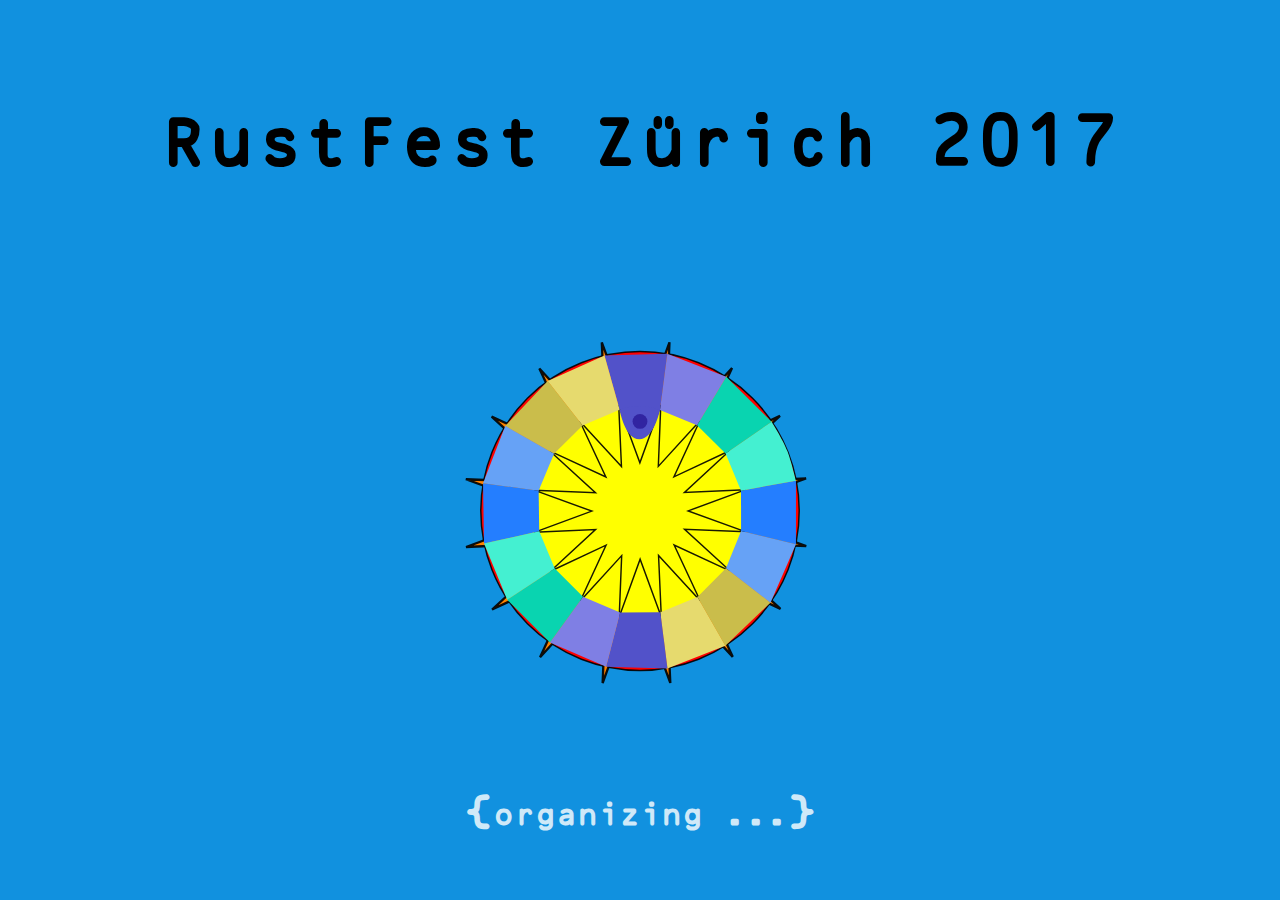
==== index.html @ 5175fd46 "Initialer Commit" ====
<html>
    <head>
        <meta charset="utf-8" />
        <title>RustFest Zürich 2017</title>
        <style>
            @font-face { font-family: "ocrb"; src: url("OCRB.ttf"); }
            html, body { display: flex; padding: 6px; background: #1191df; font-family: 'ocrb'; -webkit-hyphens: auto; -moz-hyphens: auto; -ms-hyphens: auto; hyphens: auto; overflow-wrap: break-word; }

            h1 { font-size: 66px; }
            img { width: 256px; min-width: 32%; }


            .centering { position: absolute; top: 0px; left: 0px; right: 0px; bottom: 0px;
               display: flex; flex-direction: column;
            align-items: center; align-content: center; justify-content: space-around; }
        </style>
        <meta name="viewport" content="width=device-width, initial-scale=1.0, minimum-scale=1.0, maximum-scale=1.0, user-scalable=no"/>
    </head>
    <body class="centering">
        <h1>RustFest Zürich 2017</h1>
        <img src="Logo.svg" />

        <div class="loader">
            <span>{</span><div class="text">organizing ...</div><span>}</span>
        </div>

        <style>
.loader {
  color: #fff;

  font-family: 'ocrb', monospace;
  font-weight: bold;
  font-size: 42px;

  opacity: 0.8;

}
.loader  span {
    display: inline-block;
    animation: pulse 0.8s alternate infinite ease-in-out;

  }
.loader  :last-child {
      animation-delay: 0.8s;
    }

.loader  .text { display: inline; font-size: 0.7em; vertical-align: middle; }

@keyframes pulse {
  to {
    transform: scale(0.8);
    opacity: 0.5;
  }
}
        </style>
    </body>
</html>
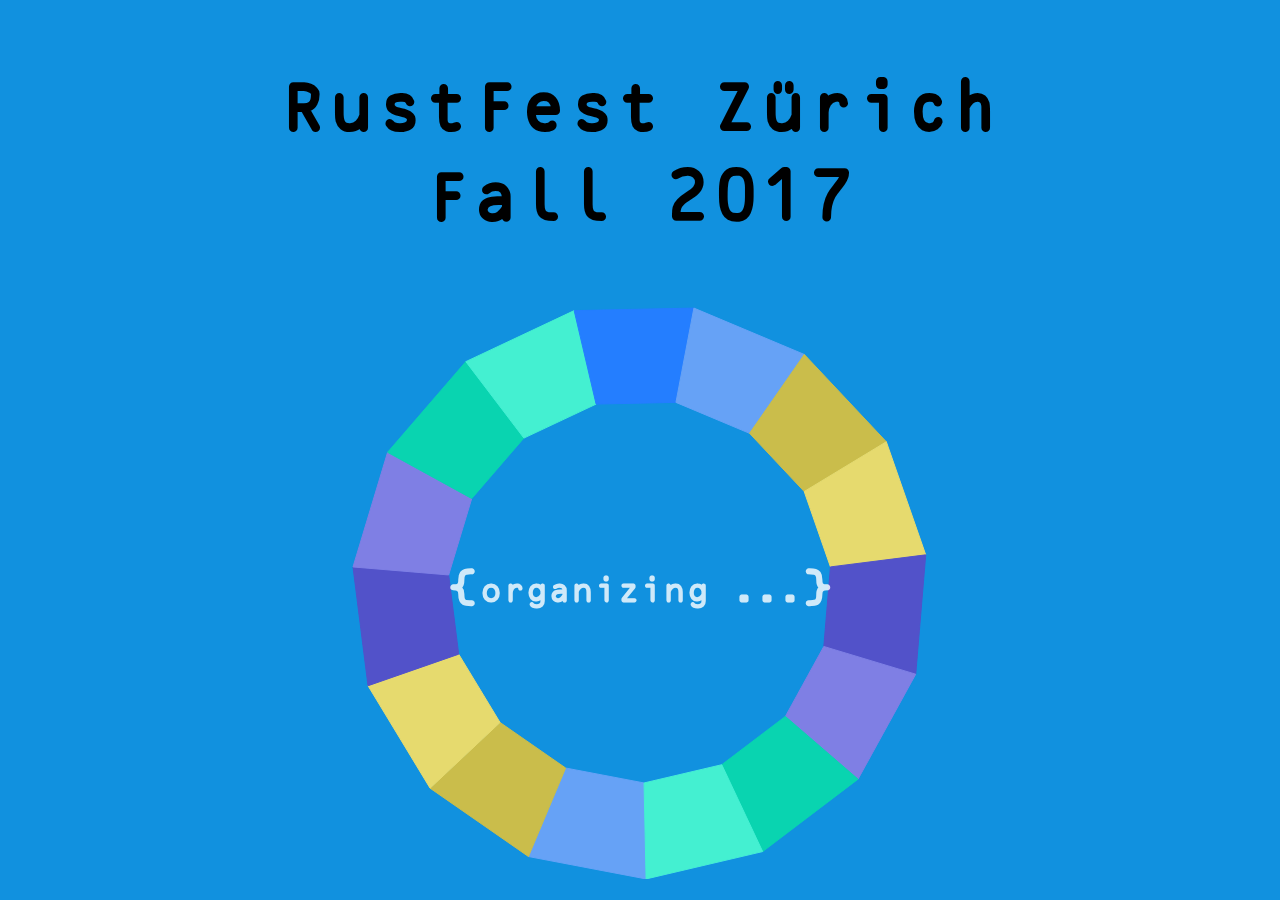
==== commit f7150ca0: "Add animated Logo" ====
--- a/index.html
+++ b/index.html
@@ -6,38 +6,65 @@
             @font-face { font-family: "ocrb"; src: url("OCRB.ttf"); }
             html, body { display: flex; padding: 6px; background: #1191df; font-family: 'ocrb'; -webkit-hyphens: auto; -moz-hyphens: auto; -ms-hyphens: auto; hyphens: auto; overflow-wrap: break-word; }
 
-            h1 { font-size: 66px; }
+            html { font-size: 66px; }
+            @media screen and (max-width: 640px) {
+                html { font-size: 42px; }
+            }
+            @media screen and (max-width: 480px) {
+                html { font-size: 36px; }
+            }
+
+            h1 { font-size: 1rem; text-align: center; }
             img { width: 256px; min-width: 32%; }
 
 
             .centering { position: absolute; top: 0px; left: 0px; right: 0px; bottom: 0px;
                display: flex; flex-direction: column;
             align-items: center; align-content: center; justify-content: space-around; }
+
+
+            #overlayed_organizing {
+                position: relative;
+                width: 80%; height: 66%;
+            }
+            canvas { width: 100%; height: 100%; }
+            #centered_overlay {
+                position: absolute;
+                top: calc(50% - 42px); bottom: calc(50% - 42px);
+                left: 0px; right: 0px;
+            }
         </style>
-        <meta name="viewport" content="width=device-width, initial-scale=1.0, minimum-scale=1.0, maximum-scale=1.0, user-scalable=no"/>
+        <meta name="viewport" content="width=device-width, initial-scale=1.0, minimum-scale=0.7, maximum-scale=2.0, user-scalable=yes"/>
     </head>
     <body class="centering">
-        <h1>RustFest Zürich 2017</h1>
-        <img src="Logo.svg" />
+        <h1>RustFest Zürich <br> Fall 2017</h1>
 
-        <div class="loader">
-            <span>{</span><div class="text">organizing ...</div><span>}</span>
+        <div id="overlayed_organizing">
+            <canvas></canvas>
+
+            <div id="centered_overlay" class="centering">
+                <div class="loader">
+                    <span>{</span><div class="text">organizing ...</div><span>}</span>
+                </div>
+            </div>
         </div>
 
+
+        <!-- Bottom animation -->
         <style>
 .loader {
   color: #fff;
 
   font-family: 'ocrb', monospace;
   font-weight: bold;
-  font-size: 42px;
+  font-size: 0.7rem;
 
   opacity: 0.8;
 
 }
 .loader  span {
     display: inline-block;
-    animation: pulse 0.8s alternate infinite ease-in-out;
+    animation: pulse 0.8s alternate infinite ease-in-   ;
 
   }
 .loader  :last-child {
@@ -53,5 +80,9 @@
   }
 }
         </style>
+        <script src="logo_renderer.js"></script>
+        <script>
+            let logo = new LogoRenderer('canvas');
+        </script>
     </body>
 </html>
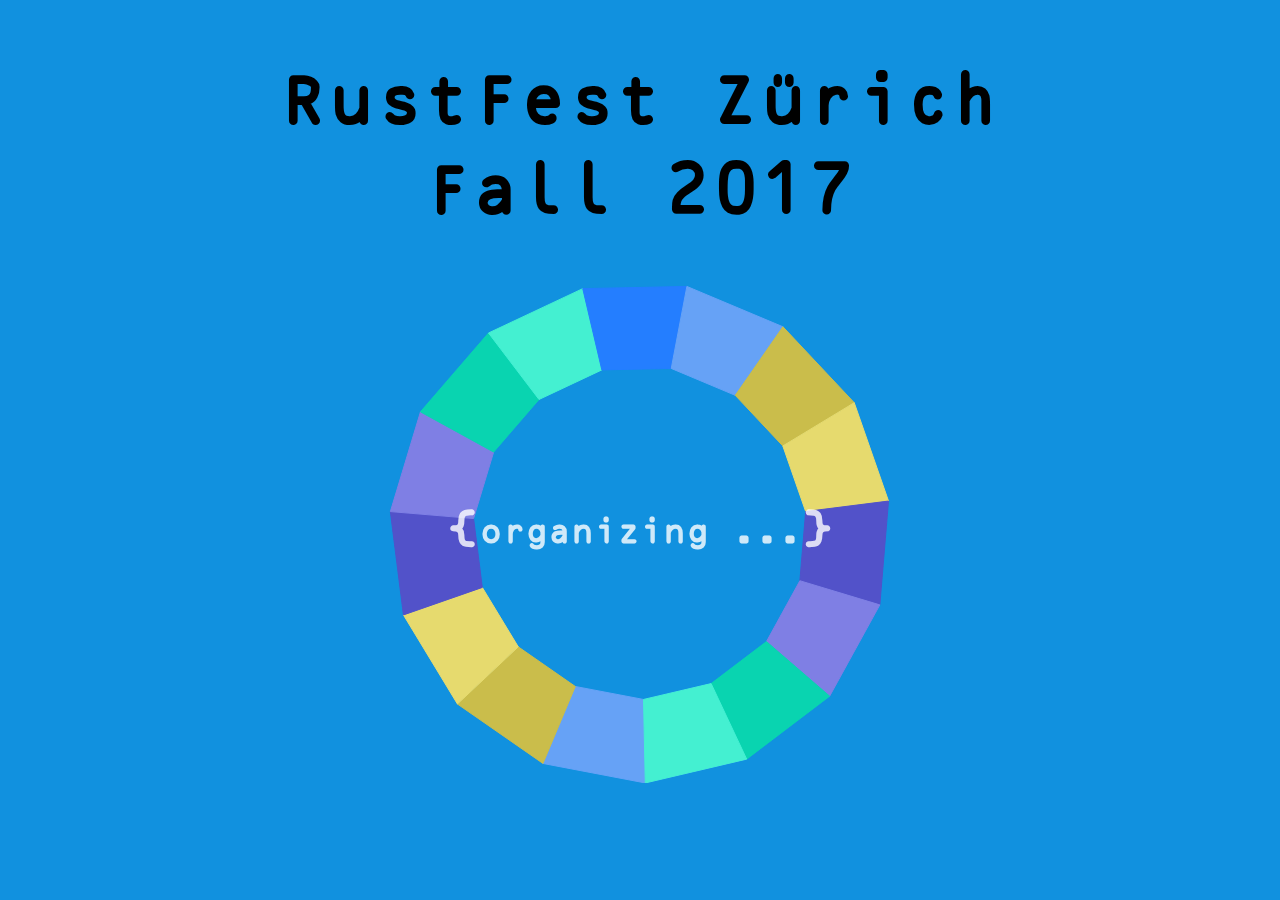
==== commit 7824e7cb: "Fix top outflow" ====
--- a/index.html
+++ b/index.html
@@ -4,7 +4,7 @@
         <title>RustFest Zürich 2017</title>
         <style>
             @font-face { font-family: "ocrb"; src: url("OCRB.ttf"); }
-            html, body { display: flex; padding: 6px; background: #1191df; font-family: 'ocrb'; -webkit-hyphens: auto; -moz-hyphens: auto; -ms-hyphens: auto; hyphens: auto; overflow-wrap: break-word; }
+            html, body { display: flex; padding: 6px; background: #1191df; font-family: 'ocrb'; -webkit-hyphens: auto; -moz-hyphens: auto; -ms-hyphens: auto; hyphens: auto; overflow-wrap: break-word; min-height: min-content; }
 
             html { font-size: 66px; }
             @media screen and (max-width: 640px) {
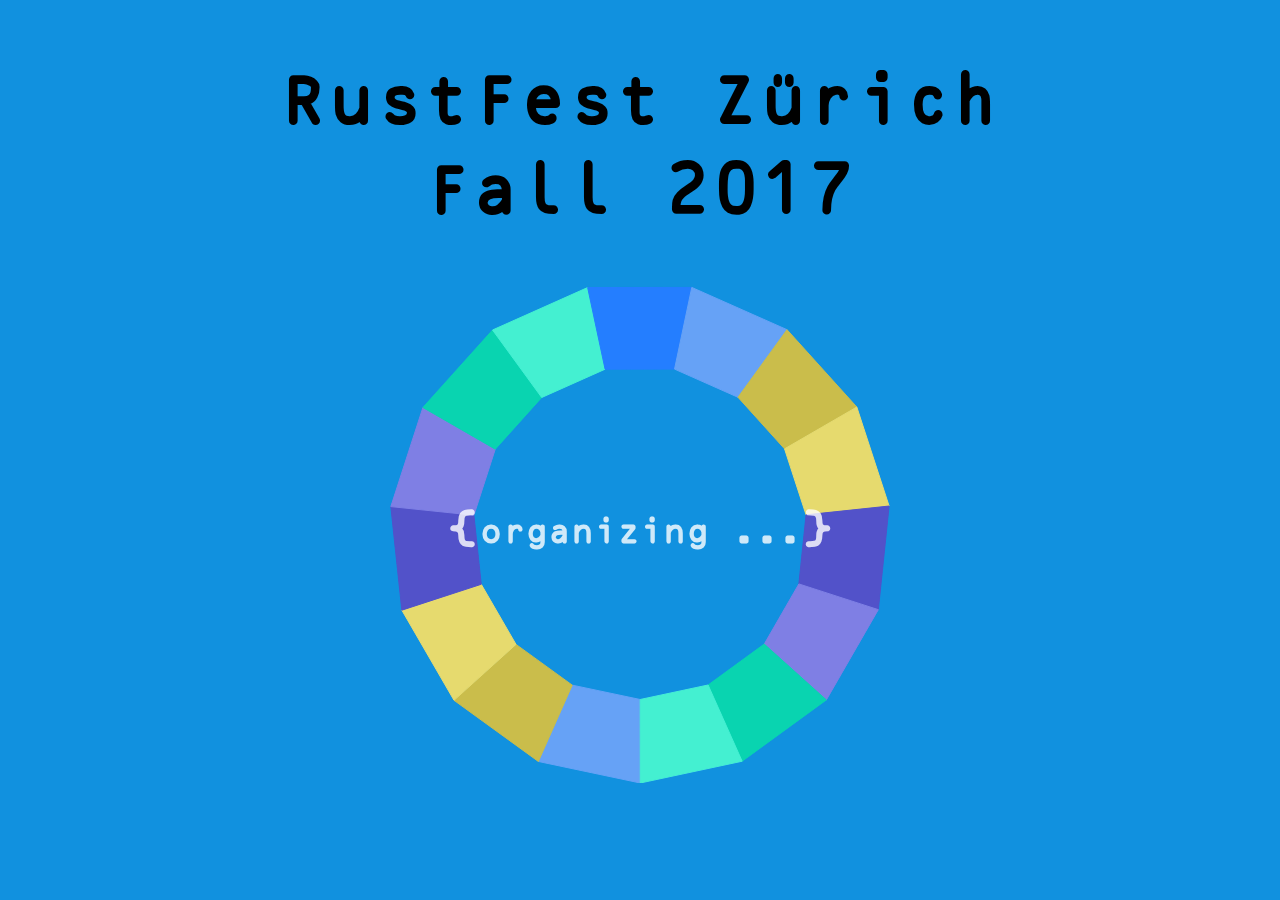
==== commit befafb79: "Fix CSS animation" ====
--- a/index.html
+++ b/index.html
@@ -64,12 +64,9 @@
 }
 .loader  span {
     display: inline-block;
-    animation: pulse 0.8s alternate infinite ease-in-   ;
-
-  }
-.loader  :last-child {
-      animation-delay: 0.8s;
-    }
+    animation: pulse 0.8s alternate infinite ease-in-out;
+}
+.loader  :last-child { animation-delay: 0.8s; }
 
 .loader  .text { display: inline; font-size: 0.7em; vertical-align: middle; }
 
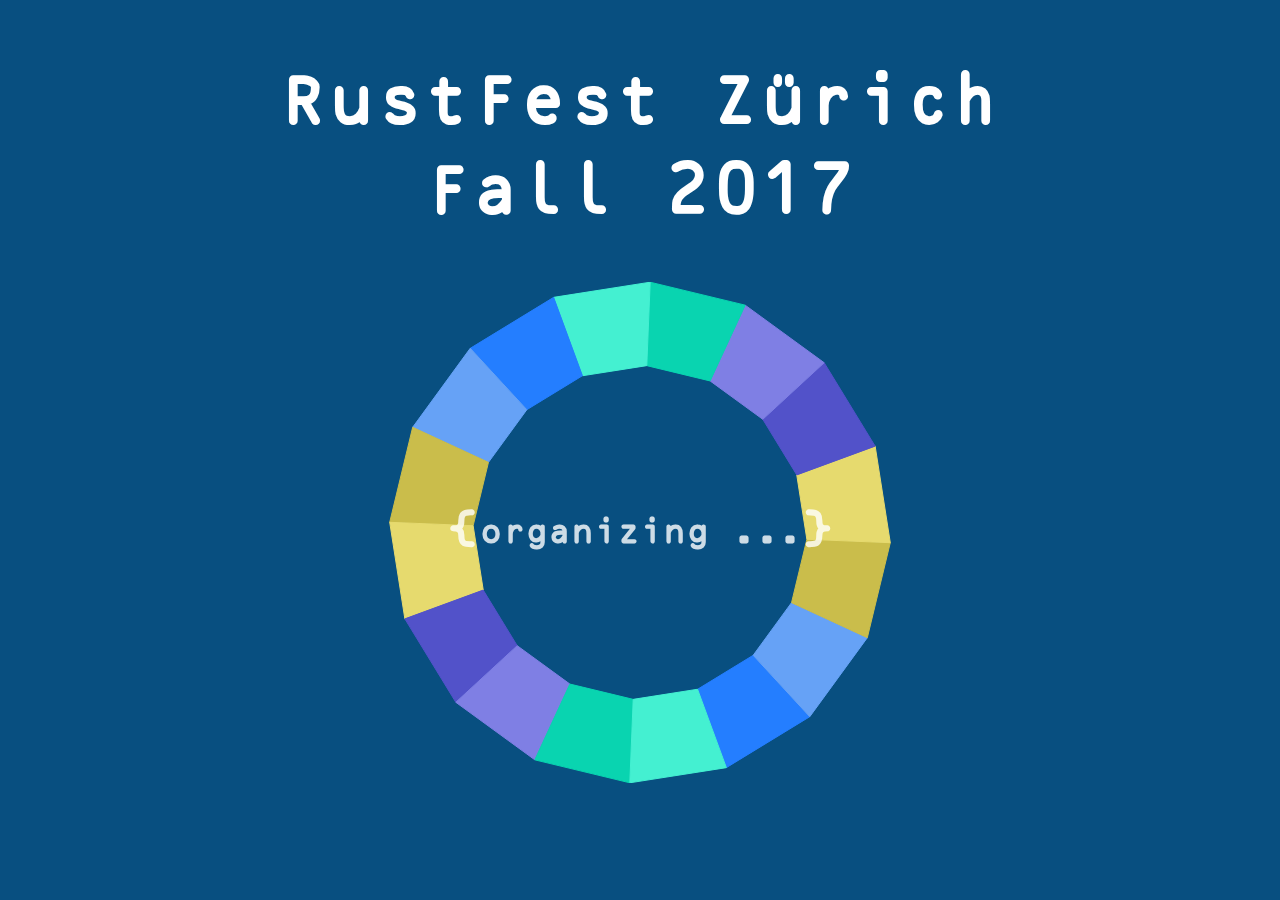
==== commit 9869a2a3: "use better readable colours" ====
--- a/index.html
+++ b/index.html
@@ -4,7 +4,7 @@
         <title>RustFest Zürich 2017</title>
         <style>
             @font-face { font-family: "ocrb"; src: url("OCRB.ttf"); }
-            html, body { display: flex; padding: 6px; background: #1191df; font-family: 'ocrb'; -webkit-hyphens: auto; -moz-hyphens: auto; -ms-hyphens: auto; hyphens: auto; overflow-wrap: break-word; min-height: min-content; }
+            html, body { display: flex; padding: 6px; background: #084f80 /* #084788 */; font-family: 'ocrb'; -webkit-hyphens: auto; -moz-hyphens: auto; -ms-hyphens: auto; hyphens: auto; overflow-wrap: break-word; min-height: min-content; }
 
             html { font-size: 66px; }
             @media screen and (max-width: 640px) {
@@ -14,7 +14,7 @@
                 html { font-size: 36px; }
             }
 
-            h1 { font-size: 1rem; text-align: center; }
+            h1 { color: #fff; font-size: 1rem; text-align: center; }
             img { width: 256px; min-width: 32%; }
 
 
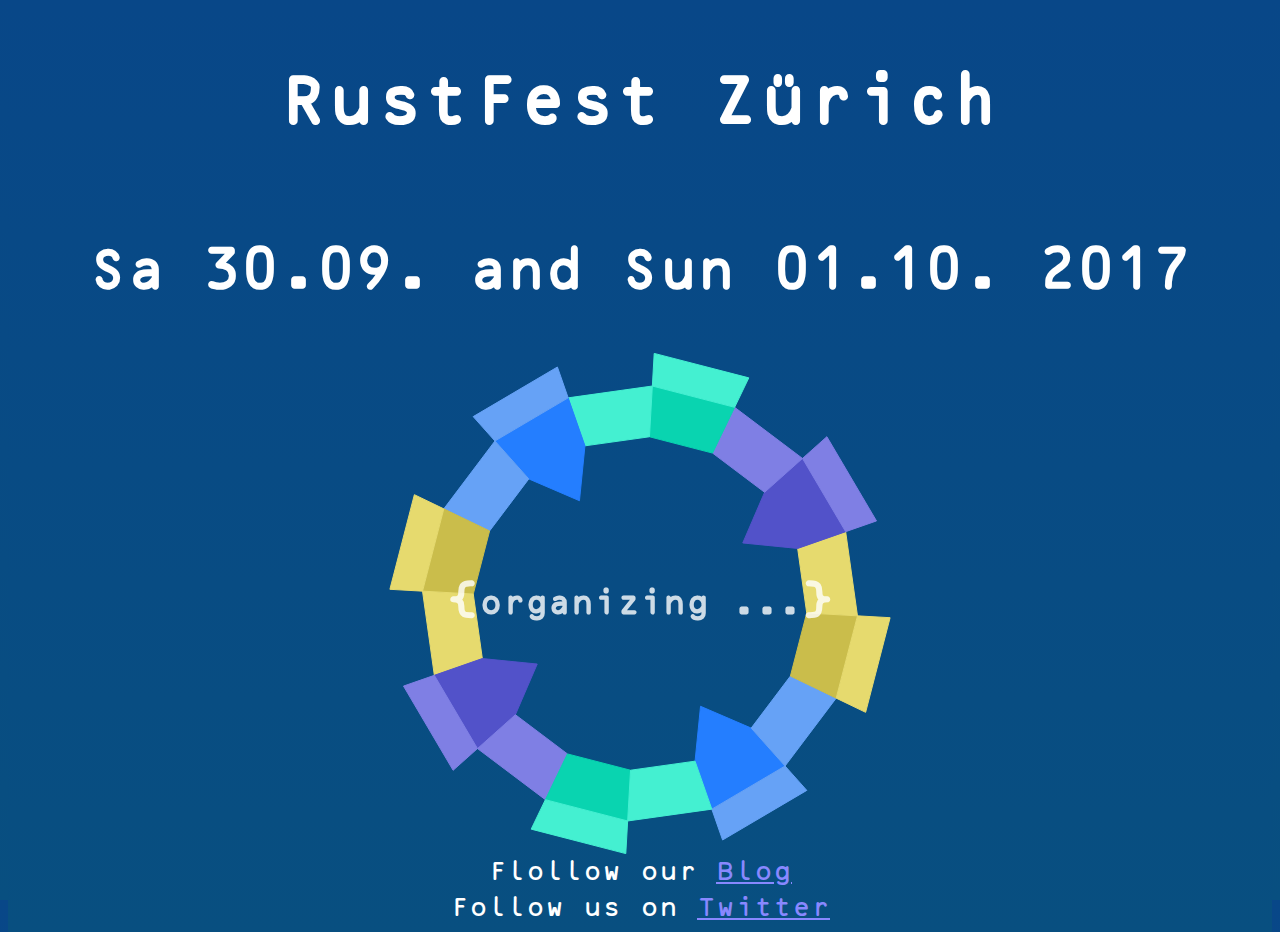
==== commit e0d219b3: "Publish the date" ====
--- a/index.html
+++ b/index.html
@@ -1,10 +1,10 @@
 <html>
     <head>
         <meta charset="utf-8" />
-        <title>RustFest Zürich 2017</title>
+        <title>RustFest Zürich 2017-09-30</title>
         <style>
             @font-face { font-family: "ocrb"; src: url("OCRB.ttf"); }
-            html, body { display: flex; padding: 6px; background: #084f80 /* #084788 */; font-family: 'ocrb'; -webkit-hyphens: auto; -moz-hyphens: auto; -ms-hyphens: auto; hyphens: auto; overflow-wrap: break-word; min-height: min-content; }
+            html, body { display: flex; padding: 6px; background: #084f80 /* #084788 */; background: linear-gradient( 0deg, #084f80, #084788 ); font-family: 'ocrb'; -webkit-hyphens: auto; -moz-hyphens: auto; -ms-hyphens: auto; hyphens: auto; overflow-wrap: break-word; min-height: min-content; }
 
             html { font-size: 66px; }
             @media screen and (max-width: 640px) {
@@ -14,8 +14,14 @@
                 html { font-size: 36px; }
             }
 
-            h1 { color: #fff; font-size: 1rem; text-align: center; }
+            h1, h2, h3, div { color: #fff; text-align: center; }
+            h1 { font-size: 1rem; }
+            h2 { font-size: 0.8rem; }
+            h3 { font-size: 0.7rem; }
+            div { font-size: 0.4rem; }
             img { width: 256px; min-width: 32%; }
+            a, a:visited { color: #88f; }
+            a:hover { color: #bbf; }
 
 
             .centering { position: absolute; top: 0px; left: 0px; right: 0px; bottom: 0px;
@@ -37,7 +43,8 @@
         <meta name="viewport" content="width=device-width, initial-scale=1.0, minimum-scale=0.7, maximum-scale=2.0, user-scalable=yes"/>
     </head>
     <body class="centering">
-        <h1>RustFest Zürich <br> Fall 2017</h1>
+        <h1>RustFest Zürich</h1>
+        <h2>Sa 30.09. and Sun 01.10. 2017</h2>
 
         <div id="overlayed_organizing">
             <canvas></canvas>
@@ -81,5 +88,12 @@
         <script>
             let logo = new LogoRenderer('canvas');
         </script>
+
+        <div>
+            Flollow our <a href="http://blog.rustfest.eu/" target="_blank">Blog</a>
+        </div>
+        <div>
+            Follow us on <a href="https://twitter.com/RustFest" target="_blank">Twitter</a>
+        </div>
     </body>
 </html>
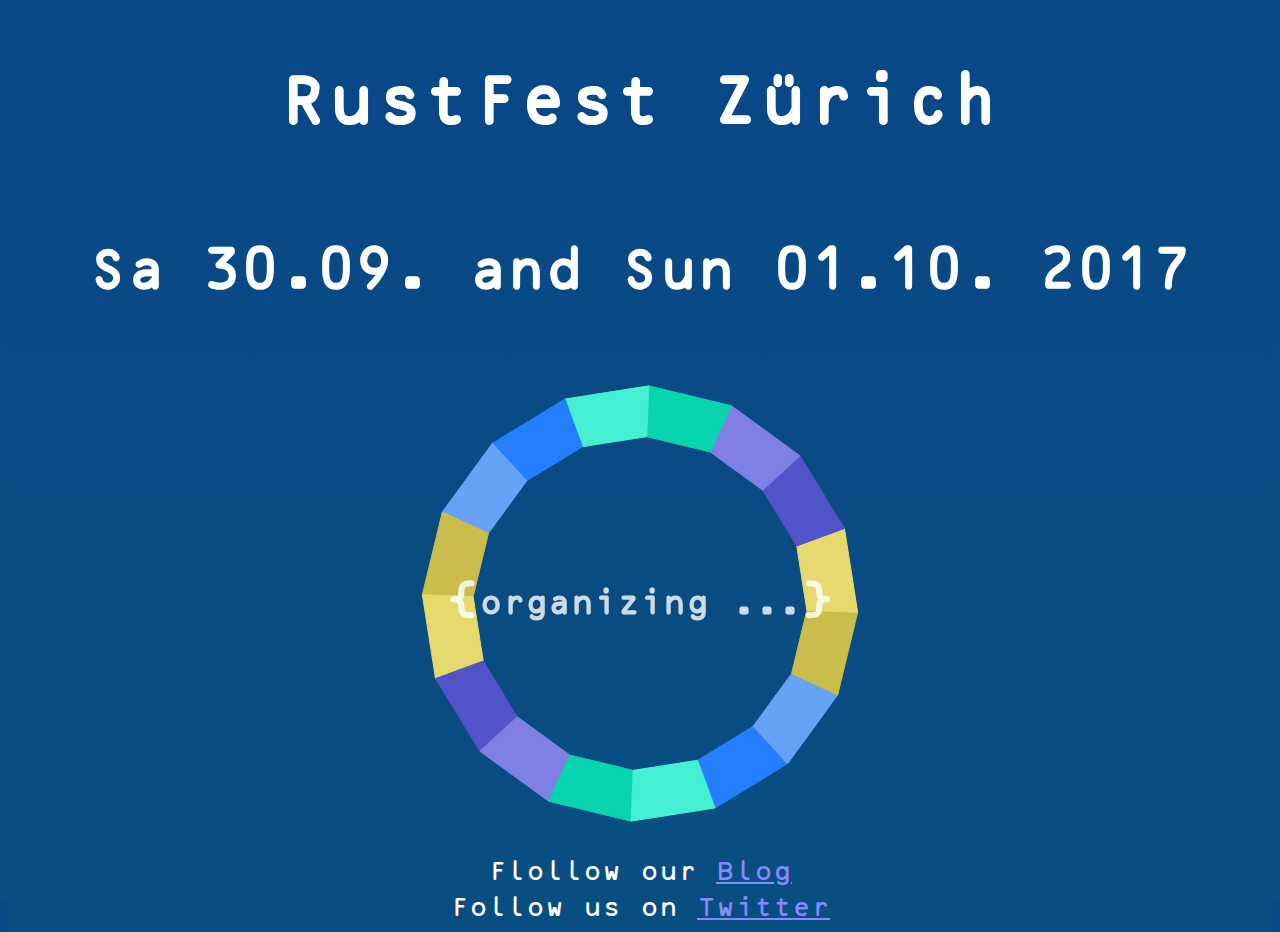
==== commit 81217b33: "Add a redirect to the main site" ====
--- a/index.html
+++ b/index.html
@@ -41,6 +41,7 @@
             }
         </style>
         <meta name="viewport" content="width=device-width, initial-scale=1.0, minimum-scale=0.7, maximum-scale=2.0, user-scalable=yes"/>
+        <meta http-equiv="refresh" content="6; url=http://zurich.rustfest.eu/" />
     </head>
     <body class="centering">
         <h1>RustFest Zürich</h1>
